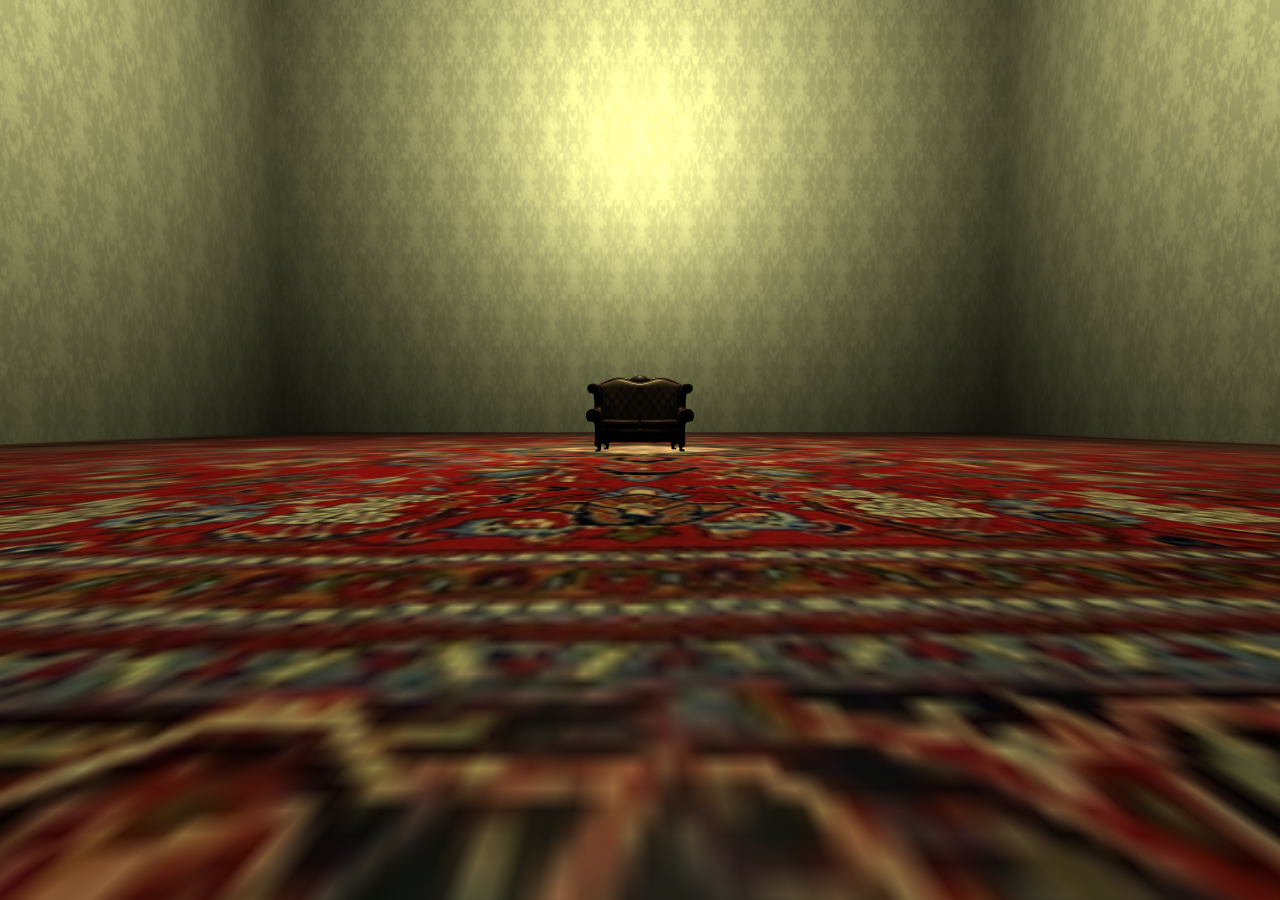
==== index.html @ f161dbc0 "initial commit" ====
<html><link rel="stylesheet" type="text/css" href="css/style.css"><head></head>
<body>
	
<!-- Include other libraries here (keep three.js at the top): -->
<script src="js/Three.js"></script>
<script type="text/javascript" src="js/OrbitControls.js"></script>

<script>

// Add variables that are defined in other libraries below to avoid warnings:
/* global THREE, Scoreboard */

// ****** START CODING HERE! ****** 
// Set our width and height
var width = window.innerWidth, height = window.innerHeight;
// Create your scene.
var scene = new THREE.Scene();
// Set up the camera
var camera = new THREE.PerspectiveCamera(70, width/height);
var controls = new THREE.OrbitControls(camera);
controls.target.set(0, -25, 0);
camera.position.set(0, -24, -20);

// Set up the renderer
var renderer = new THREE.WebGLRenderer({antialias: true});
renderer.setSize(width, height);
renderer.shadowMap.enabled = true;
document.body.appendChild(renderer.domElement);
// *** ADD 3D OBJECTS TO YOUR SCENE HERE ***
function animate() {
 // Use this function to animate your objects.
 // This function runs over 60 times per second!
 // *** ANIMATE YOUR 3D OBJECTS HERE ****
 renderer.render(scene, camera);
 requestAnimationFrame(animate);
 
 controls.update();
}


animate();
var floor = new THREE.MeshPhongMaterial ({
 map: THREE.ImageUtils.loadTexture('images/carpet.jpg'),
 side:THREE.BackSide
});
var wallpaper = new THREE.MeshPhongMaterial ({
 map: THREE.ImageUtils.loadTexture('images/wallpapaer.jpg'),
  side:THREE.BackSide

});

var shape = new THREE.CubeGeometry (50,50,50);
var cover = new THREE.MeshFaceMaterial([wallpaper, wallpaper, wallpaper,floor, wallpaper, wallpaper]);
var box = new THREE.Mesh (shape, cover);

scene.add(box);

var loader = new THREE.ObjectLoader();
var testObj;

loader.load("models/arm-chair/arm-chair.json",function ( obj ) {
   testObj = obj;
   scene.add( obj );
   obj.position.set(0,-25,0);
   camera.lookAt(obj);
});

var light = new THREE.PointLight(0xf7f59e, 3, 50, 1.5);
light.position.set(0,0,0)
scene.add(light);


var light = new THREE.PointLight(0xf7f59e, 1, 10, 1.5);
light.position.set(0,-20,0)
scene.add(light);


</script>
</body></html>
---- css/style.css ----
html, body {
	padding: 0;
	margin: 0;
}
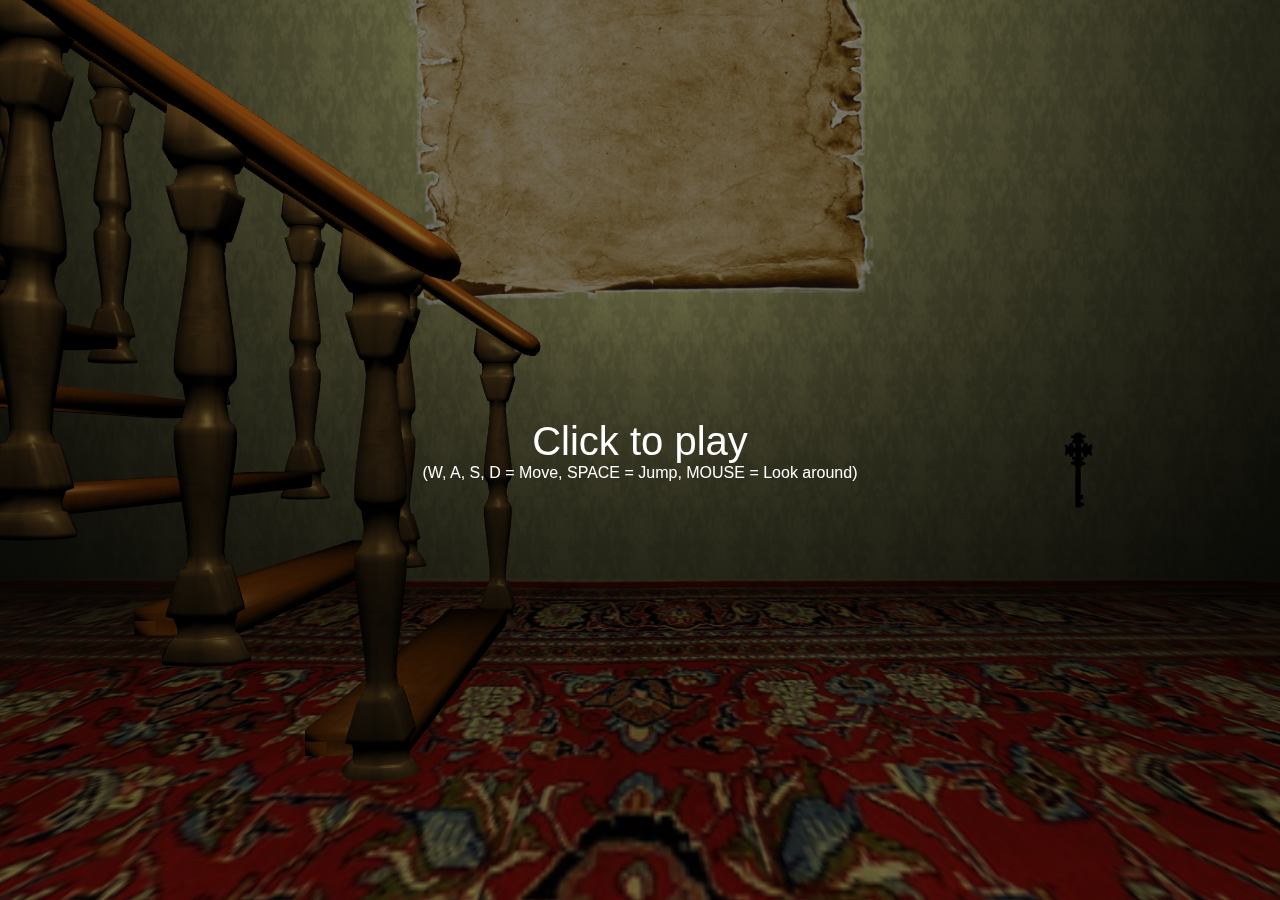
==== commit 5626954f: "initial commit" ====
--- a/index.html
+++ b/index.html
@@ -1,79 +1,75 @@
-<html><link rel="stylesheet" type="text/css" href="css/style.css"><head></head>
+<html>
+
+<head>
+ <link rel="stylesheet" type="text/css" href="css/style.css">
+ <link rel="stylesheet" type="text/css" href="css/controls.css">
+</head>
+
 <body>
-	
-<!-- Include other libraries here (keep three.js at the top): -->
-<script src="js/Three.js"></script>
-<script type="text/javascript" src="js/OrbitControls.js"></script>
+ <div id="blocker">
 
-<script>
+  <div id="instructions">
+   <span style="font-size:40px">Click to play</span>
+<br /> (W, A, S, D = Move, SPACE = Jump, MOUSE = Look around)
+  </div>
 
-// Add variables that are defined in other libraries below to avoid warnings:
-/* global THREE, Scoreboard */
+ </div>
 
-// ****** START CODING HERE! ****** 
-// Set our width and height
-var width = window.innerWidth, height = window.innerHeight;
-// Create your scene.
-var scene = new THREE.Scene();
-// Set up the camera
-var camera = new THREE.PerspectiveCamera(70, width/height);
-var controls = new THREE.OrbitControls(camera);
-controls.target.set(0, -25, 0);
-camera.position.set(0, -24, -20);
+ <!-- Include other libraries here (keep three.js at the top): -->
+ <script src="js/Three.js"></script>
+ <script src="js/OrbitControls.js"></script>
+ <script src="js/Door.js"></script>
+ <script src="js/Tween.js"></script>
+ <script src="js/Collisions.js"></script>
+ <script src="js/controls.js"></script>
+ <script src="js/PointerLockControls.js"></script>
+ <script src="js/FlashLight.js"></script>
+ <script src="js/room1.js"></script>
+ <script>
+  // Add variables that are defined in other libraries below to avoid warnings:
+  /* global THREE, TWEEN, makeDoor, openDoor, setUpControls,updateControls */
+  /* global setContainerObject setRigidObject, setPassageObject */
+  /* global unsetContainerObject unsetRigidObject, unsetPassageObject */
+  /* global makeRoomOne */
 
-// Set up the renderer
-var renderer = new THREE.WebGLRenderer({antialias: true});
-renderer.setSize(width, height);
-renderer.shadowMap.enabled = true;
-document.body.appendChild(renderer.domElement);
-// *** ADD 3D OBJECTS TO YOUR SCENE HERE ***
-function animate() {
- // Use this function to animate your objects.
- // This function runs over 60 times per second!
- // *** ANIMATE YOUR 3D OBJECTS HERE ****
- renderer.render(scene, camera);
- requestAnimationFrame(animate);
+  // ****** START CODING HERE! ****** 
+  // Set our width and height
+  var width = window.innerWidth,
+   height = window.innerHeight;
+  // Create your scene.
+  var scene = new THREE.Scene();
+  // Set up the camera
+  var camera = new THREE.PerspectiveCamera(70, width / height);
+  setUpControls(camera);
+  camera.position.set(0, 0, 0);
+  
+  var player = controls.getObject();
  
- controls.update();
-}
+  // Set up the renderer
+  var renderer = new THREE.WebGLRenderer({ antialias: true });
+  renderer.setSize(width, height);
+  renderer.shadowMap.enabled = true;
+  document.body.appendChild(renderer.domElement);
+  // *** ADD 3D OBJECTS TO YOUR SCENE HERE ***
+  function animate() {
+   // Use this function to animate your objects.
+   // This function runs over 60 times per second!
+   // *** ANIMATE YOUR 3D OBJECTS HERE ****
+   renderer.render(scene, camera);
+   requestAnimationFrame(animate);
+   CheckCollisions();
+   updateControls();
+   TWEEN.update();
+  }
 
 
-animate();
-var floor = new THREE.MeshPhongMaterial ({
- map: THREE.ImageUtils.loadTexture('images/carpet.jpg'),
- side:THREE.BackSide
-});
-var wallpaper = new THREE.MeshPhongMaterial ({
- map: THREE.ImageUtils.loadTexture('images/wallpapaer.jpg'),
-  side:THREE.BackSide
+  animate();
+  
 
-});
+ var room = makeRoomOne(0,0,0);
+ scene.add(room);
+  
+ </script>
+</body>
 
-var shape = new THREE.CubeGeometry (50,50,50);
-var cover = new THREE.MeshFaceMaterial([wallpaper, wallpaper, wallpaper,floor, wallpaper, wallpaper]);
-var box = new THREE.Mesh (shape, cover);
-
-scene.add(box);
-
-var loader = new THREE.ObjectLoader();
-var testObj;
-
-loader.load("models/arm-chair/arm-chair.json",function ( obj ) {
-   testObj = obj;
-   scene.add( obj );
-   obj.position.set(0,-25,0);
-   camera.lookAt(obj);
-});
-
-var light = new THREE.PointLight(0xf7f59e, 3, 50, 1.5);
-light.position.set(0,0,0)
-scene.add(light);
-
-
-var light = new THREE.PointLight(0xf7f59e, 1, 10, 1.5);
-light.position.set(0,-20,0)
-scene.add(light);
-
-
-</script>
-</body></html>+</html>
--- a/css/controls.css
+++ b/css/controls.css
@@ -0,0 +1,39 @@
+html,
+body {
+	width: 100%;
+	height: 100%;
+}
+
+body {
+	background-color: #ffffff;
+	margin: 0;
+	overflow: hidden;
+	font-family: arial;
+}
+
+#blocker {
+	position: absolute;
+	width: 100%;
+	height: 100%;
+	background-color: rgba(0, 0, 0, 0.5);
+}
+
+#instructions {
+	width: 100%;
+	height: 100%;
+	display: -webkit-box;
+	display: -moz-box;
+
+	-webkit-box-orient: horizontal;
+	-moz-box-orient: horizontal;
+
+	-webkit-box-pack: center;
+	-moz-box-pack: center;
+
+	-webkit-box-align: center;
+	-moz-box-align: center;
+
+	color: #ffffff;
+	text-align: center;
+	cursor: pointer;
+}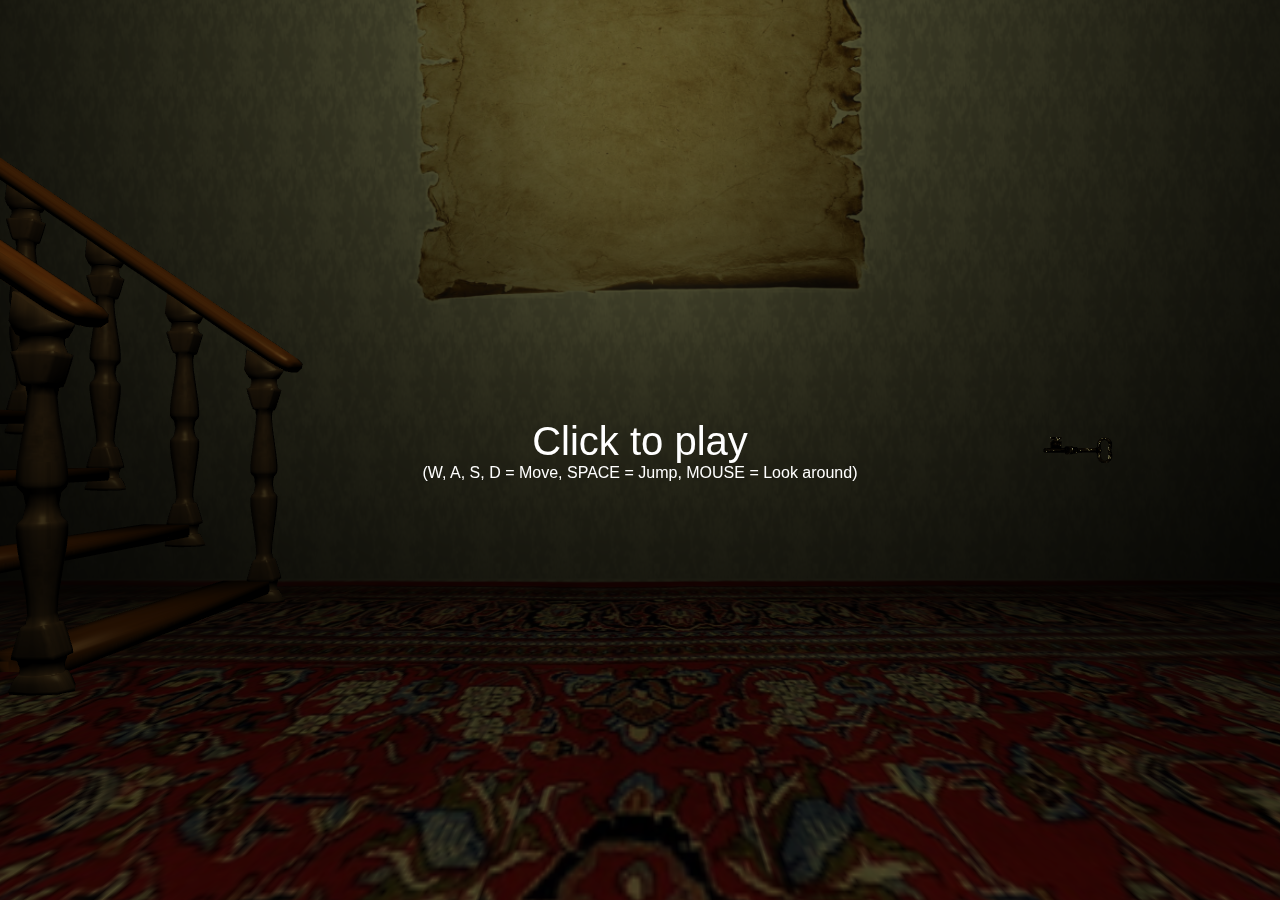
==== commit e9d7531b: "WIP" ====
--- a/index.html
+++ b/index.html
@@ -24,6 +24,8 @@
  <script src="js/controls.js"></script>
  <script src="js/PointerLockControls.js"></script>
  <script src="js/FlashLight.js"></script>
+ <script src="js/OBJLoader.js"></script>
+ <script src="js/MTLLoader.js"></script>
  <script src="js/room1.js"></script>
  <script>
   // Add variables that are defined in other libraries below to avoid warnings:
@@ -40,24 +42,39 @@
   var scene = new THREE.Scene();
   // Set up the camera
   var camera = new THREE.PerspectiveCamera(70, width / height);
-  setUpControls(camera);
   camera.position.set(0, 0, 0);
   
-  var player = controls.getObject();
+  var playerMaterial = new THREE.MeshBasicMaterial();
+	var player = new THREE.Mesh (
+	 new THREE.CubeGeometry(5,15,5),
+	 new THREE.MeshNormalMaterial()
+	);
+  player.visible = false;
+  setUpControls(camera, player);
+
+  // give player a flashlight
+  var flashlight = makeFlashlight();
+  camera.add(flashlight);
+  //flashlight.turnOn();
  
   // Set up the renderer
   var renderer = new THREE.WebGLRenderer({ antialias: true });
   renderer.setSize(width, height);
   renderer.shadowMap.enabled = true;
   document.body.appendChild(renderer.domElement);
+
   // *** ADD 3D OBJECTS TO YOUR SCENE HERE ***
+
+  var room1 = makeRoomOne(0,0,0);
+  scene.add(room1);
+
   function animate() {
    // Use this function to animate your objects.
    // This function runs over 60 times per second!
    // *** ANIMATE YOUR 3D OBJECTS HERE ****
    renderer.render(scene, camera);
    requestAnimationFrame(animate);
-   CheckCollisions();
+   room1.update();
    updateControls();
    TWEEN.update();
   }
@@ -65,10 +82,6 @@
 
   animate();
   
-
- var room = makeRoomOne(0,0,0);
- scene.add(room);
-  
  </script>
 </body>
 
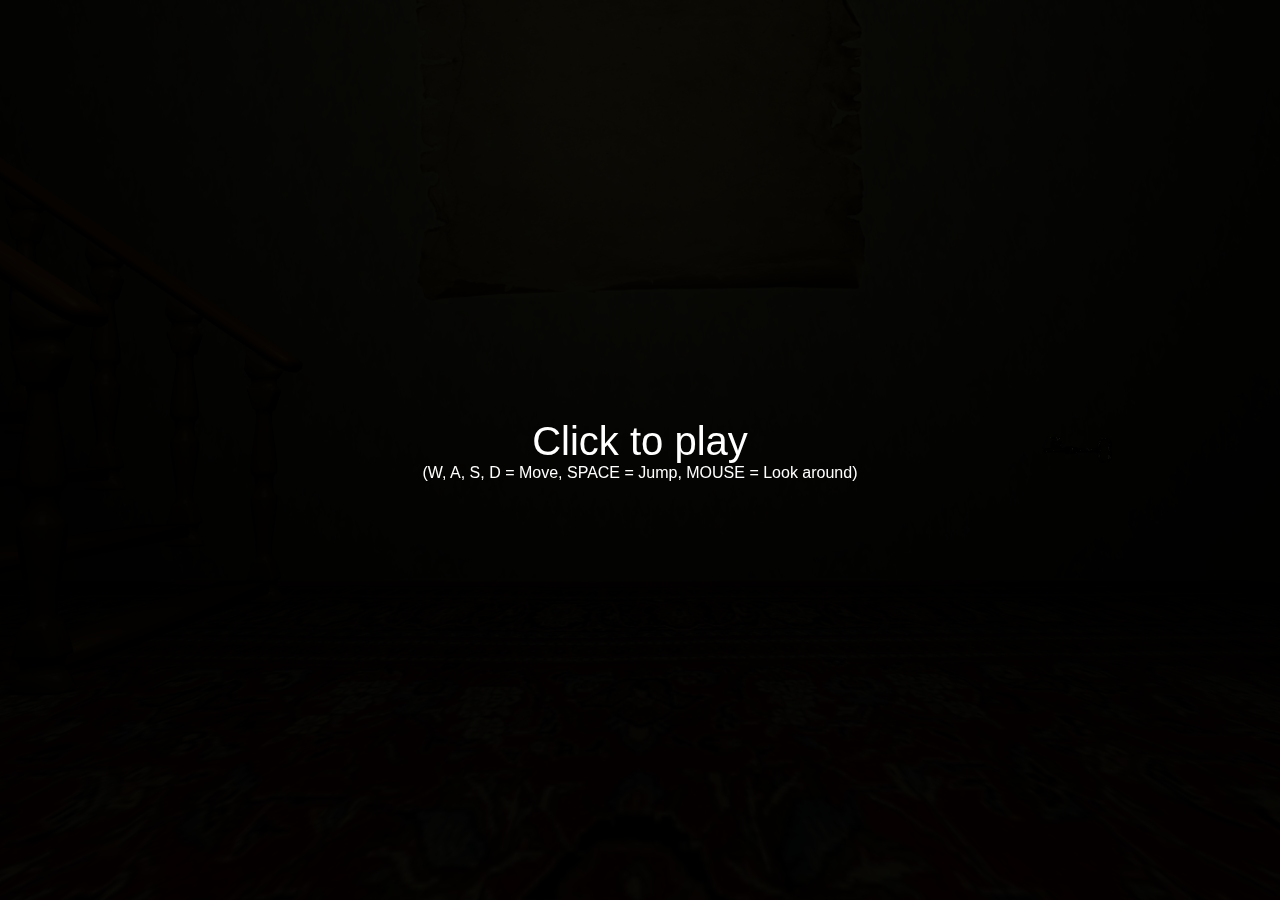
==== commit 6426a212: "hints" ====
--- a/index.html
+++ b/index.html
@@ -20,6 +20,7 @@
  <script src="js/OrbitControls.js"></script>
  <script src="js/Door.js"></script>
  <script src="js/Tween.js"></script>
+ <script src="js/Sounds.js"></script>
  <script src="js/Collisions.js"></script>
  <script src="js/controls.js"></script>
  <script src="js/PointerLockControls.js"></script>
@@ -55,7 +56,8 @@
   // give player a flashlight
   var flashlight = makeFlashlight();
   camera.add(flashlight);
-  //flashlight.turnOn();
+  // TODO: toggle the flashlight on and off using the f key
+
  
   // Set up the renderer
   var renderer = new THREE.WebGLRenderer({ antialias: true });
